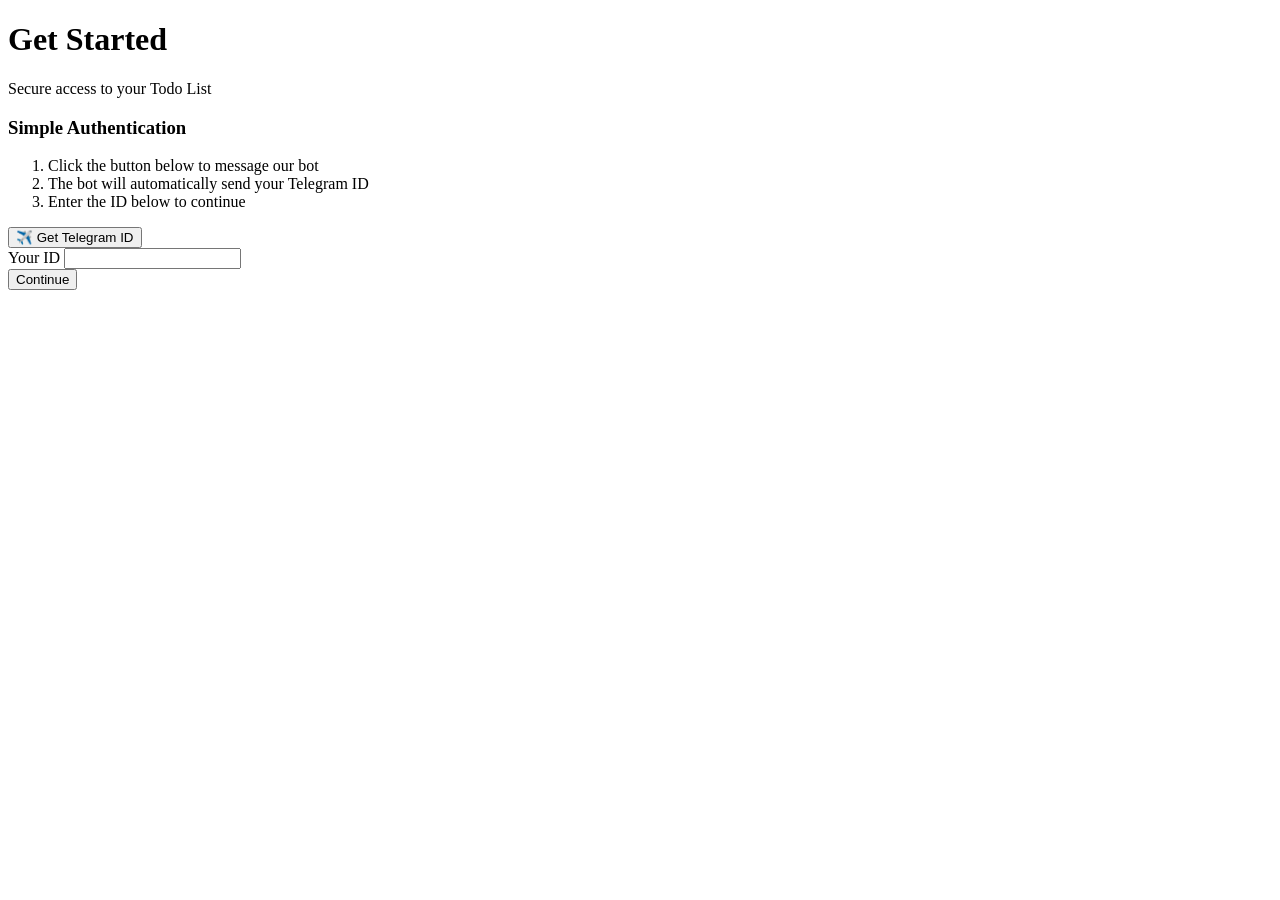
==== templates/auth/auth.html @ 9fbabeda "first commit" ====
<!DOCTYPE html>
<html lang="en">
<head>
    <meta charset="UTF-8">
    <meta name="viewport" content="width=device-width, initial-scale=1.0">
    <title>Login/Register - Todo App</title>
    <link rel="stylesheet" href="/styles.css">
    <script>
        function validateForm(event) {
            event.preventDefault();
            const telegramIdInput = document.getElementById("telegram_id");
            const telegramId = telegramIdInput.value.trim();
            const submitBtn = document.getElementById("submit-btn");

            if (!telegramId || isNaN(telegramId)) {
                alert("Please enter a valid Telegram ID.");
                return;
            }

            submitBtn.disabled = true;
            submitBtn.innerText = "Processing...";
            document.getElementById("auth-form").submit();
        }

        function fetchTelegramId() {
            alert("After clicking OK, check Telegram. The bot will send your ID automatically.");
            window.open("https://t.me/MirtazayevBot", "_blank");
        }
    </script>
</head>
<body>
<div class="container">
    <div class="auth-wrapper">
        <header class="header">
            <h1 class="title">Get Started</h1>
            <p class="subtitle">Secure access to your Todo List</p>
        </header>

        <form id="auth-form" class="auth-form slide-up" action="/auth/verify" method="post"
              onsubmit="validateForm(event)">
            <div class="auth-instructions">
                <h3>Simple Authentication</h3>
                <ol class="steps-list">
                    <li>Click the button below to message our bot</li>
                    <li>The bot will automatically send your Telegram ID</li>
                    <li>Enter the ID below to continue</li>
                </ol>
            </div>

            <div class="form-group">
                <button type="button" class="btn telegram-btn" onclick="fetchTelegramId()">
                    <span class="icon">✈️</span> Get Telegram ID
                </button>
            </div>

            <div class="form-group">
                <label for="telegram_id">Your ID</label>
                <input type="number"
                       id="telegram_id"
                       name="telegram_id"
                       class="form-control"
                       required>
            </div>
            <button type="submit" id="submit-btn" class="btn create-btn pulse-hover">Continue</button>
        </form>
    </div>
</div>
</body>
</html>
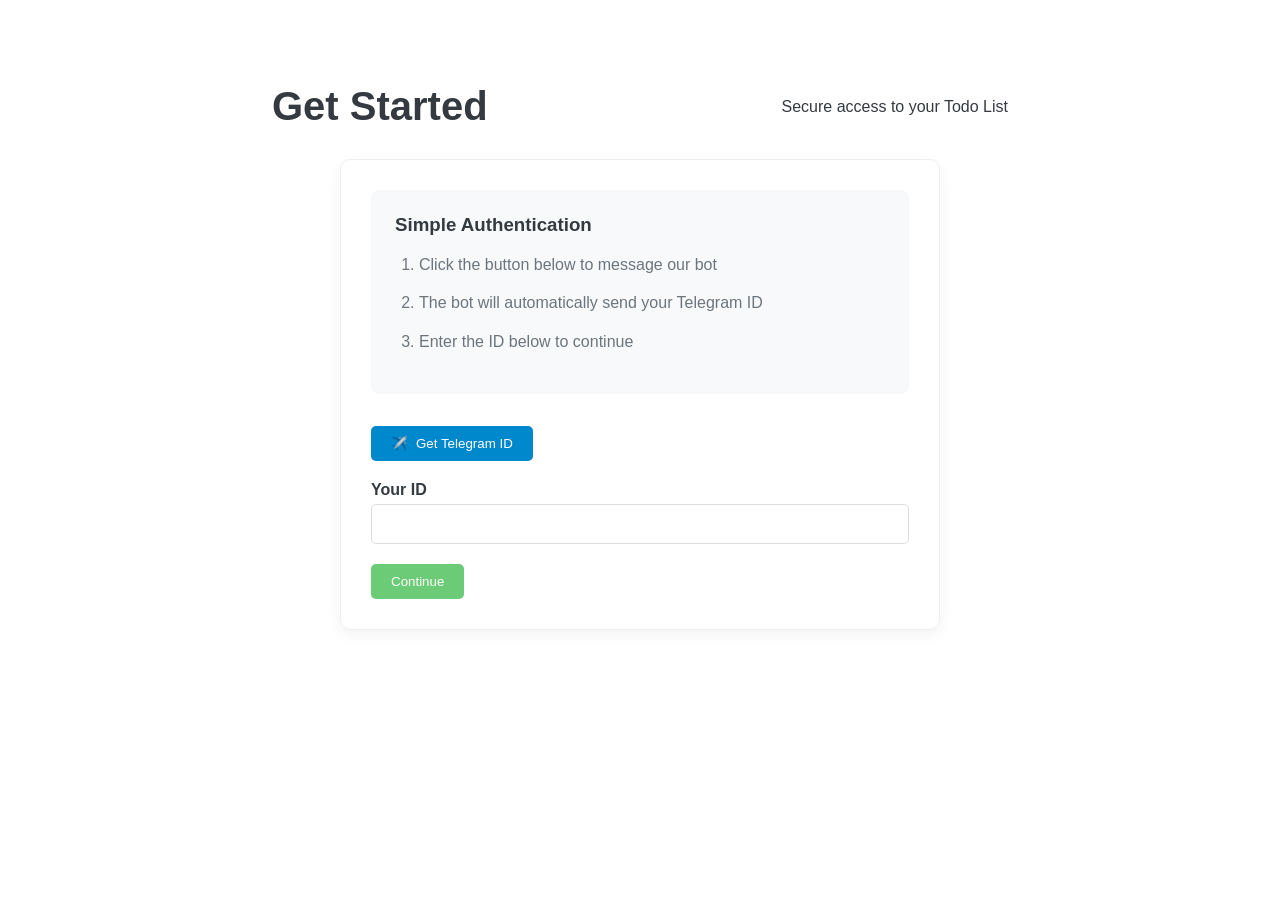
==== commit 2e2189a3: "Update auth.html" ====
--- a/templates/auth/auth.html
+++ b/templates/auth/auth.html
@@ -4,7 +4,7 @@
     <meta charset="UTF-8">
     <meta name="viewport" content="width=device-width, initial-scale=1.0">
     <title>Login/Register - Todo App</title>
-    <link rel="stylesheet" href="/styles.css">
+    <link rel="stylesheet" href="/static/styles.css">
     <script>
         function validateForm(event) {
             event.preventDefault();
--- a/static/styles.css
+++ b/static/styles.css
@@ -0,0 +1,313 @@
+/* styles.css */
+:root {
+    /* Color Variables */
+    --primary: #4a90e2;
+    --success: #6bcb77;
+    --warning: #ffd93d;
+    --danger: #ff6b6b;
+    --telegram: #0088cc;
+    --light: #f8f9fa;
+    --dark: #343a40;
+    --text-secondary: #6c757d;
+
+    /* Transition */
+    --transition-speed: 0.3s;
+}
+
+* {
+    margin: 0;
+    padding: 0;
+    box-sizing: border-box;
+    font-family: 'Segoe UI', sans-serif;
+}
+
+body {
+    background: #ffffff;  /* Changed to pure white */
+    color: var(--dark);
+}
+
+.container {
+    max-width: 1200px;
+    margin: 0 auto;
+    padding: 20px;
+}
+
+/* Header Styles */
+.header {
+    display: flex;
+    justify-content: space-between;
+    align-items: center;
+    margin-bottom: 30px;
+    flex-wrap: wrap;
+}
+
+.title {
+    color: var(--dark);
+    font-size: 2.5rem;
+}
+
+/* Button Styles */
+.btn {
+    padding: 10px 20px;
+    border: none;
+    border-radius: 5px;
+    cursor: pointer;
+    text-decoration: none;
+    transition: transform var(--transition-speed),
+                box-shadow var(--transition-speed);
+    display: inline-flex;
+    align-items: center;
+    gap: 0.5rem;
+}
+
+.btn:hover {
+    transform: translateY(-2px);
+    box-shadow: 0 3px 10px rgba(0,0,0,0.1);
+}
+
+/* Button Variants */
+.create-btn { background: var(--success); color: white; }
+.edit-btn { background: var(--primary); color: white; }
+.delete-btn { background: var(--danger); color: white; }
+.update-btn { background: var(--warning); color: var(--dark); }
+.back-btn { background: var(--light); color: var(--dark); }
+.cancel-btn { background: var(--light); color: var(--dark); }
+.telegram-btn { background: var(--telegram); color: white; }
+
+/* Todo Grid & Cards */
+.todo-grid {
+    display: grid;
+    grid-template-columns: repeat(auto-fit, minmax(300px, 1fr));
+    gap: 20px;
+}
+
+.todo-card {
+    background: #ffffff;  /* Explicit white background */
+    padding: 20px;
+    border-radius: 10px;
+    position: relative;
+    transition: transform var(--transition-speed),
+                box-shadow var(--transition-speed);
+    border: 1px solid #eee;  /* Added subtle border */
+}
+
+.todo-card:hover {
+    transform: translateY(-5px);
+    box-shadow: 0 5px 15px rgba(0,0,0,0.1);
+}
+
+.status-badge {
+    position: absolute;
+    top: 10px;
+    right: 10px;
+    padding: 5px 10px;
+    border-radius: 15px;
+    font-size: 0.8rem;
+    font-weight: bold;
+    text-transform: uppercase;
+}
+
+.done { background: var(--success); color: white; }
+.pending { background: var(--warning); color: var(--dark); }
+.not-started { background: var(--danger); color: white; }
+
+.todo-title {
+    margin-bottom: 10px;
+    color: var(--dark);
+}
+
+.todo-desc {
+    color: #666;
+    margin-bottom: 15px;
+}
+
+.todo-actions {
+    display: flex;
+    gap: 10px;
+}
+
+/* Form Styles */
+.todo-form,
+.auth-form {
+    background: #ffffff;  /* Explicit white background */
+    padding: 30px;
+    border-radius: 10px;
+    max-width: 600px;
+    margin: 0 auto;
+    box-shadow: 0 5px 15px rgba(0,0,0,0.05);
+    border: 1px solid #eee;  /* Added subtle border */
+}
+
+.form-group {
+    margin-bottom: 20px;
+}
+
+.form-group label {
+    display: block;
+    margin-bottom: 5px;
+    font-weight: bold;
+}
+
+.form-control {
+    width: 100%;
+    padding: 10px;
+    border: 1px solid #ddd;
+    border-radius: 5px;
+    font-size: 1rem;
+    transition: all var(--transition-speed);
+    background: #fff;  /* White input background */
+}
+
+.form-control:focus {
+    border-color: var(--primary);
+    outline: none;
+    box-shadow: 0 0 0 3px rgba(74, 144, 226, 0.1);
+}
+
+/* Auth Specific Styles */
+.auth-wrapper {
+    max-width: 800px;
+    margin: 2rem auto;
+    padding: 2rem;
+}
+
+.auth-instructions {
+    background: var(--light);  /* Using light variable instead of dark */
+    border-radius: 8px;
+    padding: 1.5rem;
+    margin-bottom: 2rem;
+}
+
+.steps-list {
+    padding-left: 1.5rem;
+    margin: 1rem 0;
+}
+
+.steps-list li {
+    margin-bottom: 0.8rem;
+    color: var(--text-secondary);
+    line-height: 1.6;
+}
+
+/* Confirmation Box */
+.confirmation-box {
+    background: #ffffff;  /* Explicit white background */
+    padding: 30px;
+    border-radius: 10px;
+    max-width: 500px;
+    margin: 0 auto;
+    text-align: center;
+    border: 1px solid #eee;  /* Added subtle border */
+}
+
+.confirmation-btns {
+    display: flex;
+    gap: 10px;
+    justify-content: center;
+    margin-top: 20px;
+}
+
+/* Animations */
+@keyframes fadeIn {
+    from { opacity: 0; transform: translateY(20px); }
+    to { opacity: 1; transform: translateY(0); }
+}
+
+@keyframes slideUp {
+    from { opacity: 0; transform: translateY(50px); }
+    to { opacity: 1; transform: translateY(0); }
+}
+
+@keyframes pulse {
+    0% { transform: scale(1); }
+    50% { transform: scale(1.02); }
+    100% { transform: scale(1); }
+}
+
+.fade-in { animation: fadeIn 0.5s ease-out; }
+.slide-up { animation: slideUp 0.4s ease-out; }
+.pulse-hover:hover { animation: pulse 1s infinite; }
+
+/* Responsive Design */
+@media (max-width: 768px) {
+    .todo-grid {
+        grid-template-columns: 1fr;
+    }
+
+    .header {
+        flex-direction: column;
+        gap: 20px;
+        text-align: center;
+    }
+
+    .title {
+        font-size: 2rem;
+    }
+
+    .auth-wrapper {
+        padding: 1rem;
+    }
+
+    .auth-form {
+        padding: 1.5rem;
+    }
+}
+
+@media (max-width: 480px) {
+    .container {
+        padding: 15px;
+    }
+
+    .title {
+        font-size: 1.75rem;
+    }
+
+    .btn {
+        width: 100%;
+        justify-content: center;
+    }
+}
+/* Error Page Styles */
+.error-box {
+    background: #fff;
+    padding: 2rem;
+    border-radius: 10px;
+    text-align: center;
+    box-shadow: 0 5px 15px rgba(0,0,0,0.1);
+    border: 1px solid #ffcccc;
+}
+
+.error-icon {
+    font-size: 3rem;
+    margin-bottom: 1rem;
+    color: #ff6b6b;
+}
+
+.error-box h3 {
+    color: #ff6b6b;
+    margin-bottom: 1.5rem;
+}
+
+.instructions-box {
+    background: #fff5f5;
+    border-radius: 8px;
+    padding: 1.5rem;
+    margin: 1.5rem 0;
+    text-align: left;
+}
+
+.error-box .steps-list {
+    margin: 1rem 0;
+}
+
+.error-box .steps-list li {
+    margin-bottom: 1rem;
+    padding-left: 1rem;
+}
+
+.error-box code {
+    background: #ffecec;
+    padding: 0.2rem 0.4rem;
+    border-radius: 4px;
+    font-family: monospace;
+}
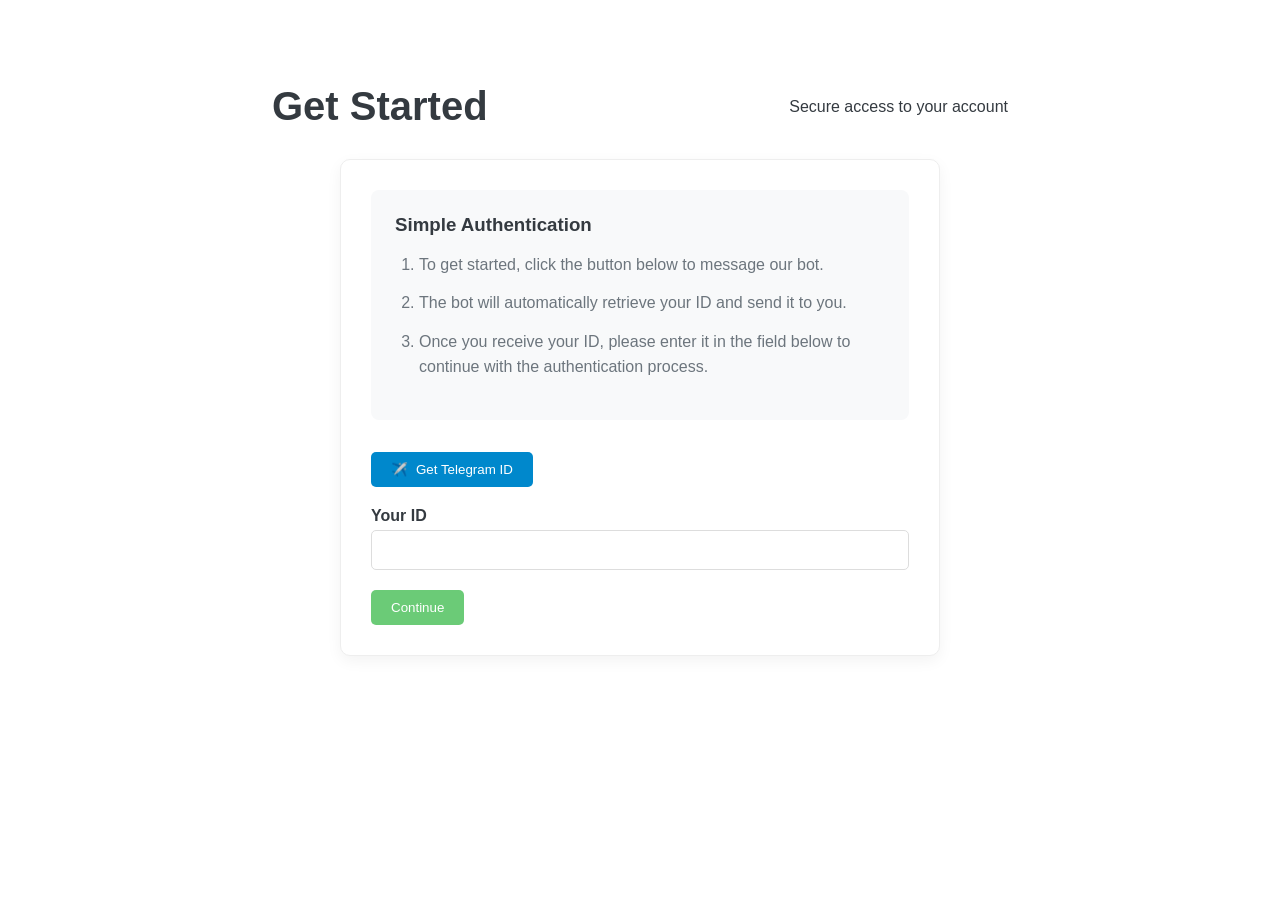
==== commit 6ec95ac1: "fixed bugs" ====
--- a/templates/auth/auth.html
+++ b/templates/auth/auth.html
@@ -3,7 +3,7 @@
 <head>
     <meta charset="UTF-8">
     <meta name="viewport" content="width=device-width, initial-scale=1.0">
-    <title>Login/Register - Todo App</title>
+    <title>Login/Register</title>
     <link rel="stylesheet" href="/static/styles.css">
     <script>
         function validateForm(event) {
@@ -33,7 +33,7 @@
     <div class="auth-wrapper">
         <header class="header">
             <h1 class="title">Get Started</h1>
-            <p class="subtitle">Secure access to your Todo List</p>
+            <p class="subtitle">Secure access to your account</p>
         </header>
 
         <form id="auth-form" class="auth-form slide-up" action="/auth/verify" method="post"
@@ -41,9 +41,11 @@
             <div class="auth-instructions">
                 <h3>Simple Authentication</h3>
                 <ol class="steps-list">
-                    <li>Click the button below to message our bot</li>
-                    <li>The bot will automatically send your Telegram ID</li>
-                    <li>Enter the ID below to continue</li>
+                    <li>To get started, click the button below to message our bot.</li>
+                    <li>The bot will automatically retrieve your ID and send it to you.</li>
+                    <li>Once you receive your ID, please enter it in the field below to continue with the authentication
+                        process.
+                    </li>
                 </ol>
             </div>
 
